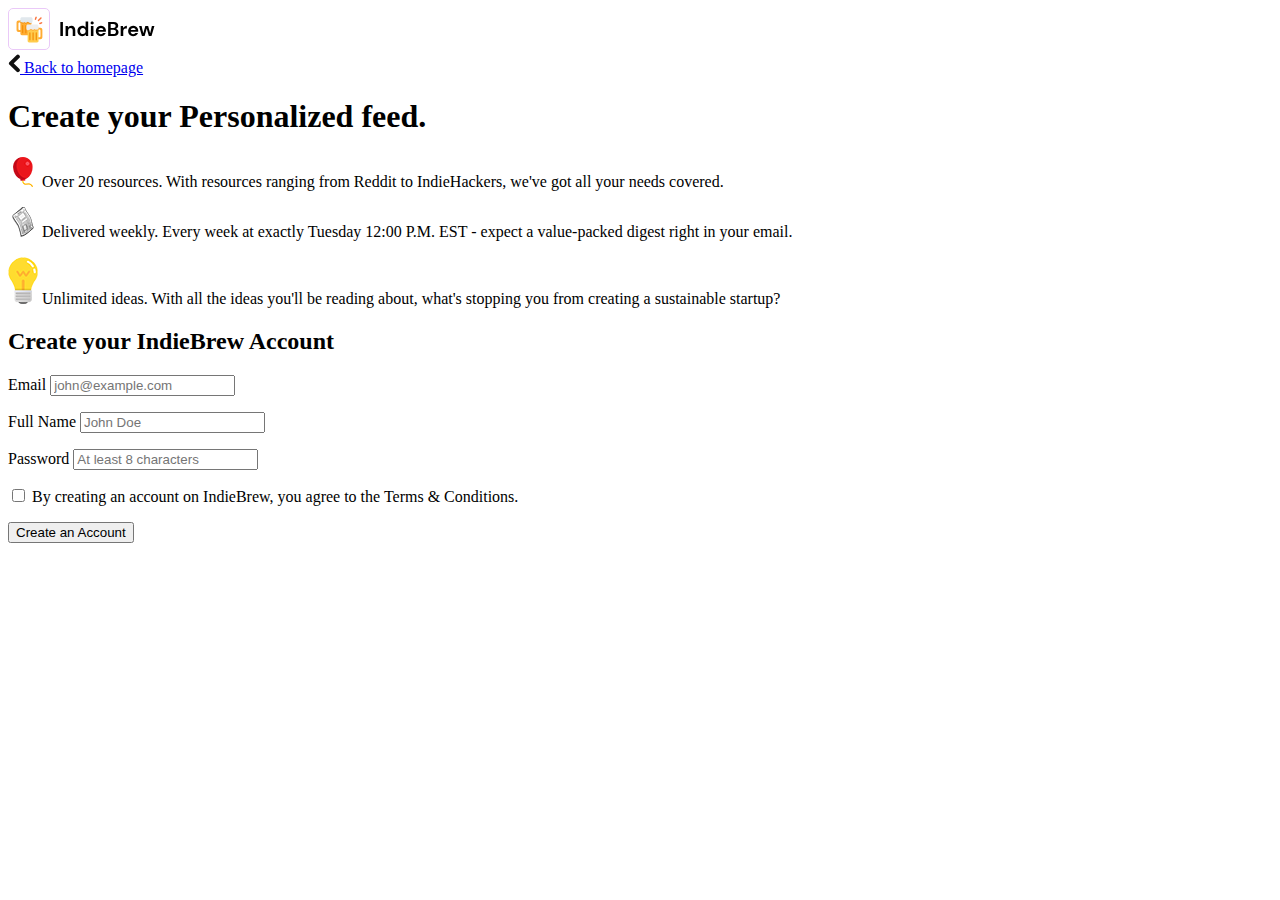
==== signup.html @ 0f7a0cf0 "Added form markup" ====
<!DOCTYPE html>
<html lang="en">
<head>
    <meta charset="UTF-8">

    <title>Codewell | Spense landing page</title>

    <link rel="stylesheet" href="styles/signup_styles.css">
</head>
<body>
<header class="header">
    <div class="header__container p-container">
        <div class="header__flex-container">
            <div class="header__logo">
                <a class="header__logo-link" href="signup.html">
                    <img class="header__logo-svg" src="Assets/Logo.svg" alt="IndieBrew logo">
                </a>
            </div>
    
            <div class="header__back-btn">
                <a class="header__back-btn-link" href="index.html">
                    <img class="header__back-arrow" src="Assets/Back Arrow.svg" alt="Image of a back arrow">

                    Back to homepage
                </a>
            </div>
        </div>
</header>

<main class="main">
<div class="main__container">
    <section class="service-descr">
        <h1 class="service-descr__title">
            Create your Personalized feed.
        </h1>

        <p class="service-descr__feature">
            <img class="service-descr__icon" alt="An icon of a baloon" src="Assets/balloon.png">

            Over 20 resources. With resources ranging from Reddit to IndieHackers, we've got all your needs covered.
        </p>

        <p class="service-descr__feature">
            <img class="service-descr__icon" alt="An icon of a newspaper" src="Assets/newspapaer.png">
            
            Delivered weekly. Every week at exactly Tuesday 12:00 P.M. EST - expect a value-packed digest right in your email.
        </p>

        <p class="service-descr__feature">
            <img class="service-descr__icon" alt="An icon of a lightbulb" src="Assets/lightbulb.png">

            Unlimited ideas. With all the ideas you'll be reading about, what's stopping you from creating a sustainable startup?
        </p>
    </section>

    <form class="form">
        <h2 class="form__title">
            Create your IndieBrew Account
        </h2>

        <p class="form__field">
            <label for="email">Email</label>

            <input type="email" name="email" class="form__email" id="email" placeholder="john@example.com">
        </p>

        <p class="form__field">
            <label for="name">Full Name</label>

            <input type="text" name="name" class="form__name" id="name" placeholder="John Doe">
        </p>

        <p class="form__field">
            <label for="password">Password</label>

            <input type="password" name="password" class="form__password" id="password" placeholder="At least 8 characters">
        </p>

        <p class="form__terms">
            <input type="checkbox" name="checkbok" class="form__checkbox" id="checkbox">

            By creating an account on IndieBrew, you agree to the Terms & Conditions.
        </p>

        <button class="form__button" type="button">
            Create an Account
        </button>
    </form>
</div>
</main>
</body>
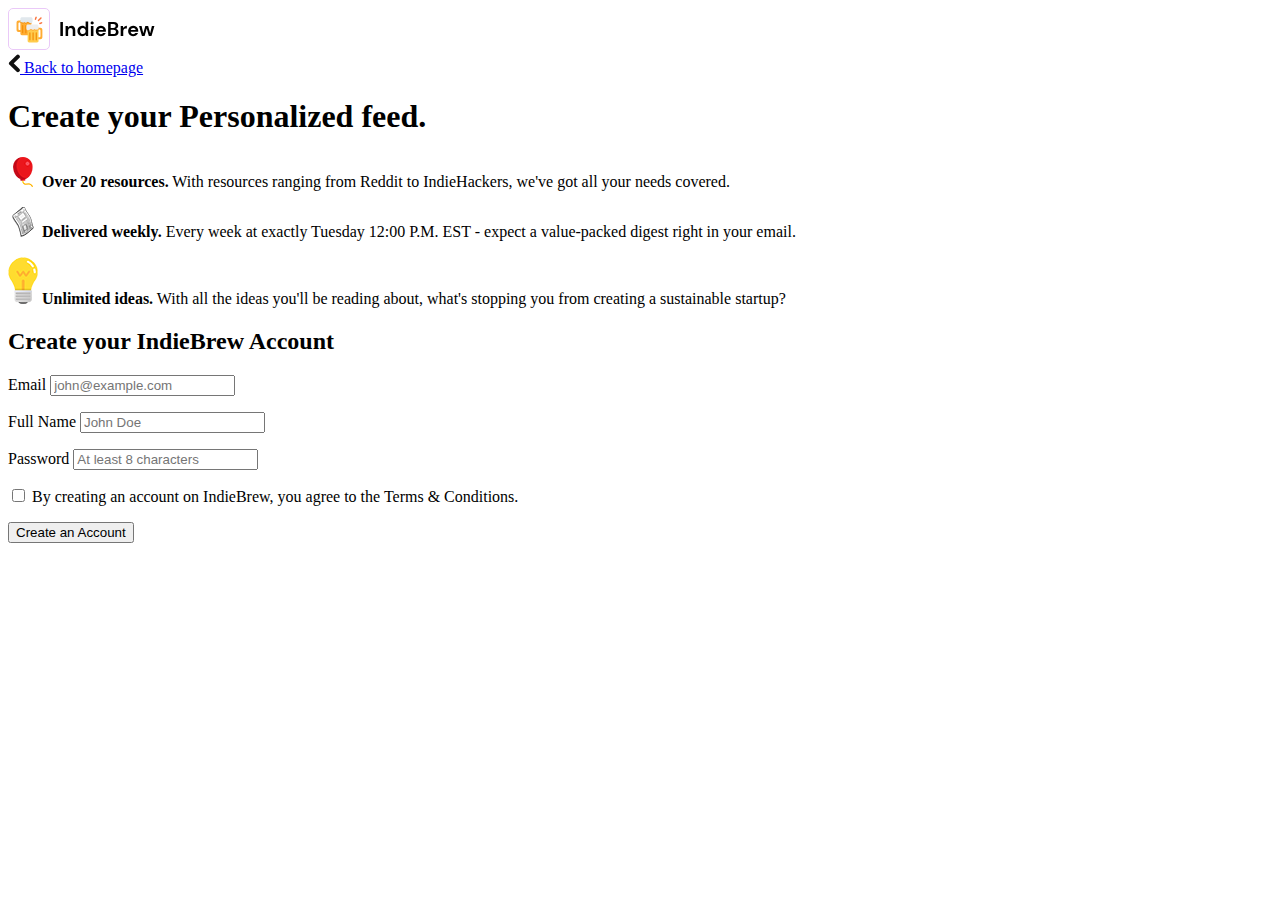
==== commit e9deca0b: "Added signup page markup and styles" ====
--- a/signup.html
+++ b/signup.html
@@ -8,8 +8,9 @@
     <link rel="stylesheet" href="styles/signup_styles.css">
 </head>
 <body>
-<header class="header">
-    <div class="header__container p-container">
+<div class="container">
+<header class="header p-container">
+    <div class="header__container">
         <div class="header__flex-container">
             <div class="header__logo">
                 <a class="header__logo-link" href="signup.html">
@@ -21,14 +22,15 @@
                 <a class="header__back-btn-link" href="index.html">
                     <img class="header__back-arrow" src="Assets/Back Arrow.svg" alt="Image of a back arrow">
 
-                    Back to homepage
+                    <span class="header__back-text hidden">Back to homepage</span>
                 </a>
             </div>
         </div>
+    </div>
 </header>
 
 <main class="main">
-<div class="main__container">
+<div class="main__container p-container">
     <section class="service-descr">
         <h1 class="service-descr__title">
             Create your Personalized feed.
@@ -37,19 +39,19 @@
         <p class="service-descr__feature">
             <img class="service-descr__icon" alt="An icon of a baloon" src="Assets/balloon.png">
 
-            Over 20 resources. With resources ranging from Reddit to IndieHackers, we've got all your needs covered.
+            <strong class="strong">Over 20 resources.</strong> With resources ranging from Reddit to IndieHackers, we've got all your needs covered.
         </p>
 
         <p class="service-descr__feature">
             <img class="service-descr__icon" alt="An icon of a newspaper" src="Assets/newspapaer.png">
             
-            Delivered weekly. Every week at exactly Tuesday 12:00 P.M. EST - expect a value-packed digest right in your email.
+            <strong class="strong">Delivered weekly.</strong> Every week at exactly Tuesday 12:00 P.M. EST - expect a value-packed digest right in your email.
         </p>
 
         <p class="service-descr__feature">
-            <img class="service-descr__icon" alt="An icon of a lightbulb" src="Assets/lightbulb.png">
+            <img class="service-descr__icon service-descr__icon--lightbulb" alt="An icon of a lightbulb" src="Assets/lightbulb.png">
 
-            Unlimited ideas. With all the ideas you'll be reading about, what's stopping you from creating a sustainable startup?
+            <strong class="strong">Unlimited ideas.</strong> With all the ideas you'll be reading about, what's stopping you from creating a sustainable startup?
         </p>
     </section>
 
@@ -88,4 +90,5 @@
     </form>
 </div>
 </main>
+</div>
 </body>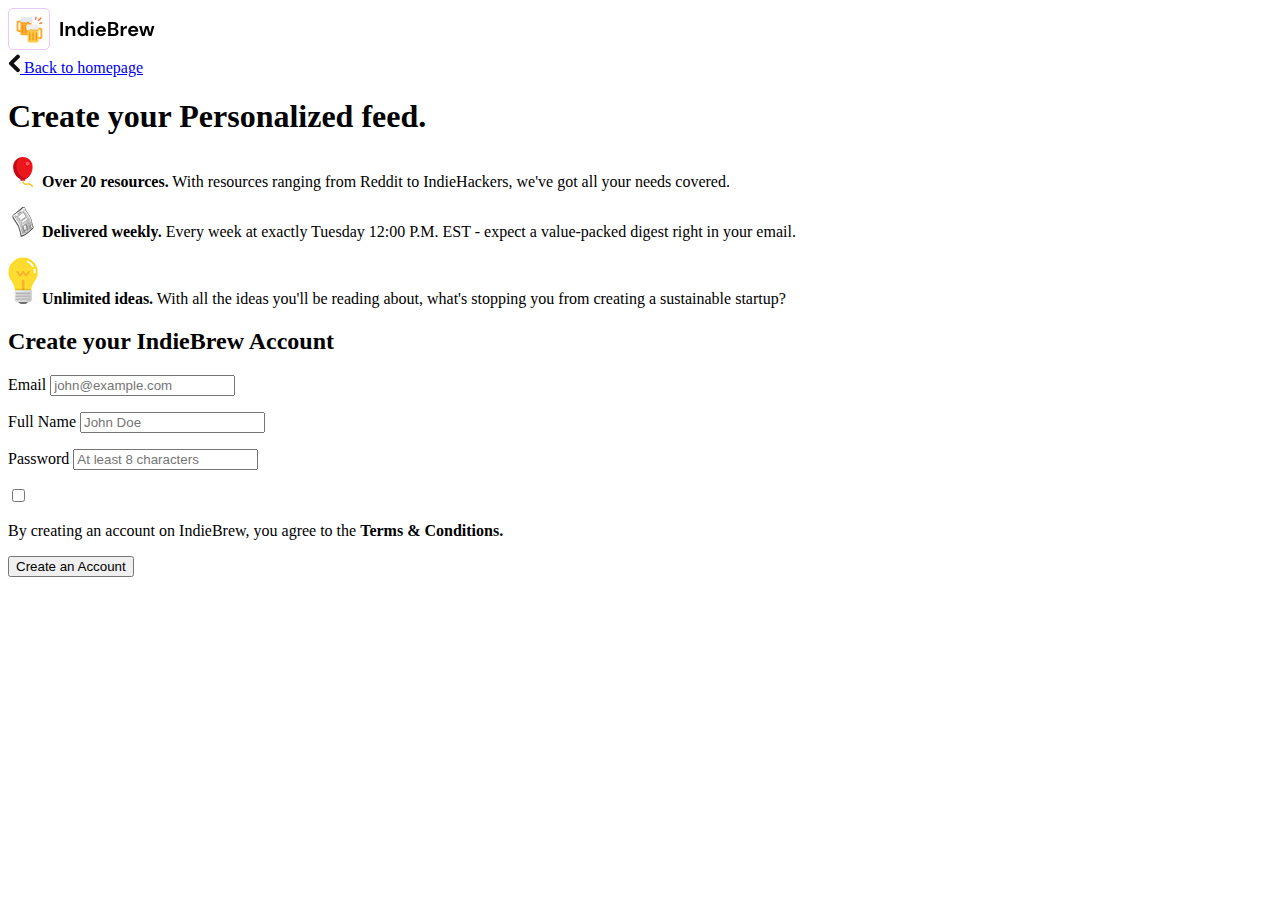
==== commit 11127efe: "Added further classes" ====
--- a/signup.html
+++ b/signup.html
@@ -60,29 +60,31 @@
             Create your IndieBrew Account
         </h2>
 
-        <p class="form__field">
-            <label for="email">Email</label>
+        <p class="form__field-container">
+            <label class="form__label" for="email">Email</label>
 
-            <input type="email" name="email" class="form__email" id="email" placeholder="john@example.com">
+            <input type="email" name="email" class="form__field form__email" id="email" placeholder="john@example.com">
         </p>
 
-        <p class="form__field">
-            <label for="name">Full Name</label>
+        <p class="form__field-container">
+            <label class="form__label" for="name">Full Name</label>
 
-            <input type="text" name="name" class="form__name" id="name" placeholder="John Doe">
+            <input type="text" name="name" class="form__field form__name" id="name" placeholder="John Doe">
         </p>
 
-        <p class="form__field">
-            <label for="password">Password</label>
+        <p class="form__field-container">
+            <label class="form__label" for="password">Password</label>
 
-            <input type="password" name="password" class="form__password" id="password" placeholder="At least 8 characters">
+            <input type="password" name="password" class="form__field form__password" id="password" placeholder="At least 8 characters">
         </p>
 
-        <p class="form__terms">
+        <div class="form__terms">
             <input type="checkbox" name="checkbok" class="form__checkbox" id="checkbox">
 
-            By creating an account on IndieBrew, you agree to the Terms & Conditions.
-        </p>
+            <p class="form__terms-text">
+                By creating an account on IndieBrew, you agree to the <span class="form__terms-text--purple"><strong>Terms & Conditions.</strong></span>
+            </p>
+        </div>
 
         <button class="form__button" type="button">
             Create an Account
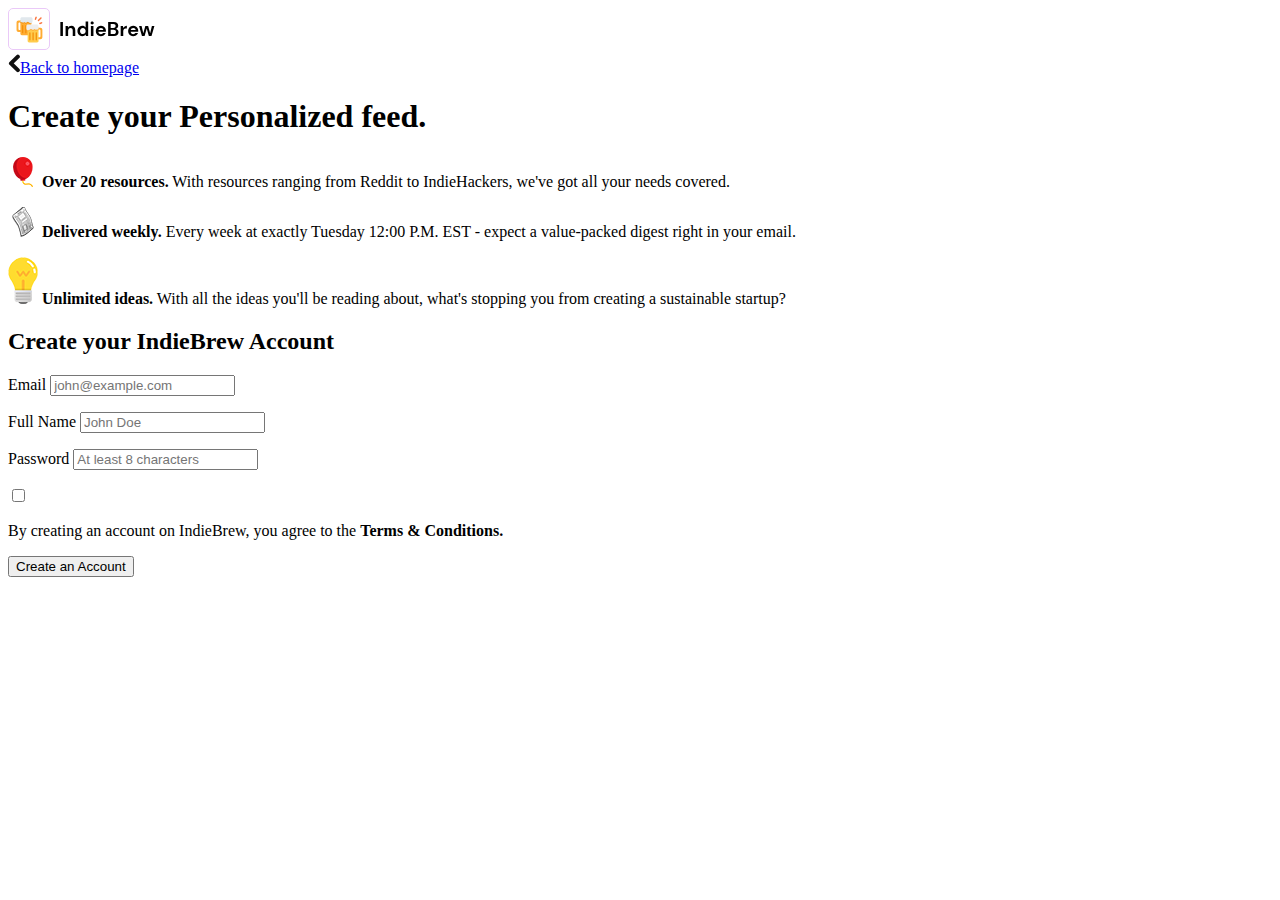
==== commit 8cc79d4a: "Removed hidden class" ====
--- a/signup.html
+++ b/signup.html
@@ -20,9 +20,7 @@
     
             <div class="header__back-btn">
                 <a class="header__back-btn-link" href="index.html">
-                    <img class="header__back-arrow" src="Assets/Back Arrow.svg" alt="Image of a back arrow">
-
-                    <span class="header__back-text hidden">Back to homepage</span>
+                    <img class="header__back-arrow" src="Assets/Back Arrow.svg" alt="Image of a back arrow"><span class="header__back-text">Back to homepage</span>
                 </a>
             </div>
         </div>
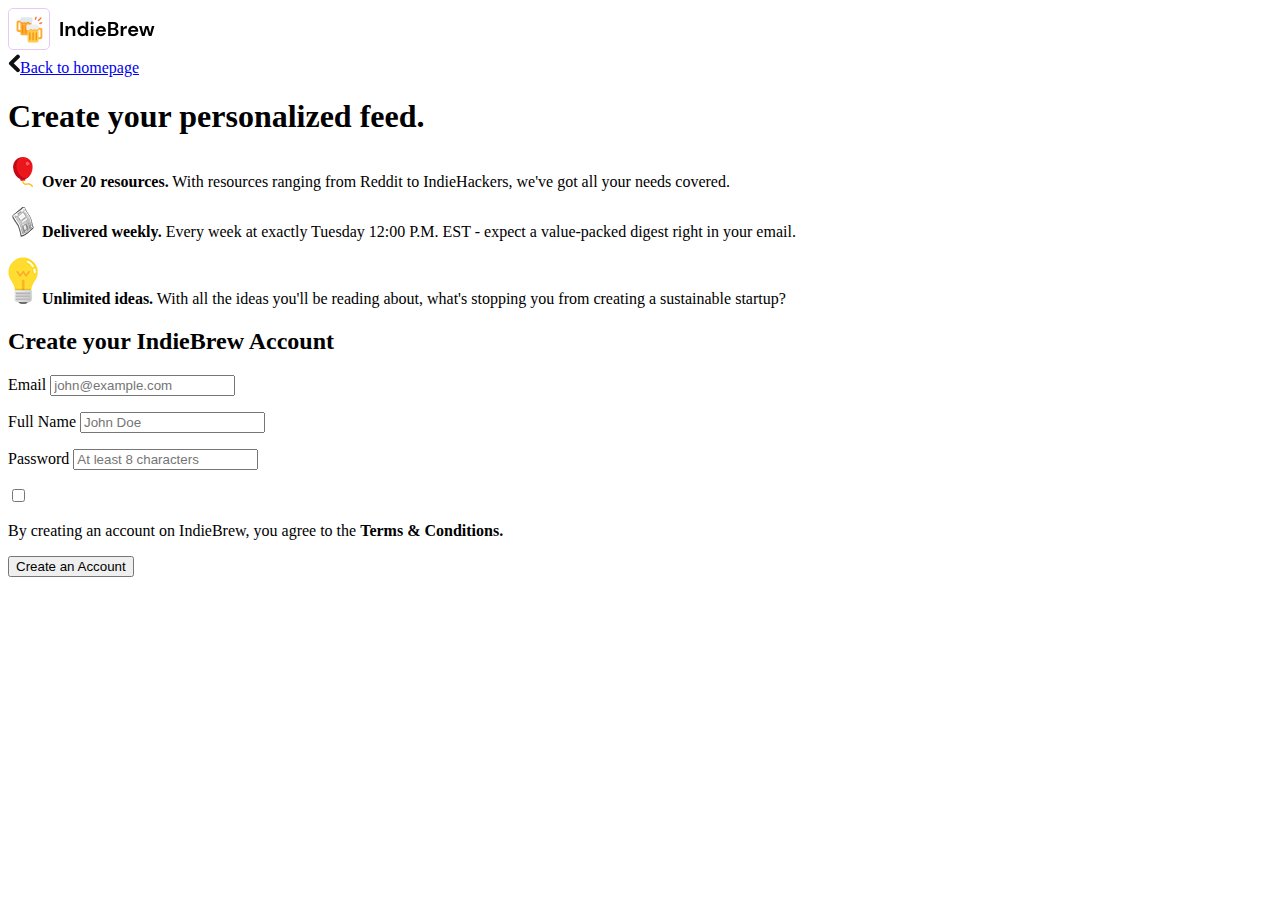
==== commit 512ac9ab: "Amended wording" ====
--- a/signup.html
+++ b/signup.html
@@ -31,7 +31,7 @@
 <div class="main__container p-container">
     <section class="service-descr">
         <h1 class="service-descr__title">
-            Create your Personalized feed.
+            Create your personalized feed.
         </h1>
 
         <p class="service-descr__feature">
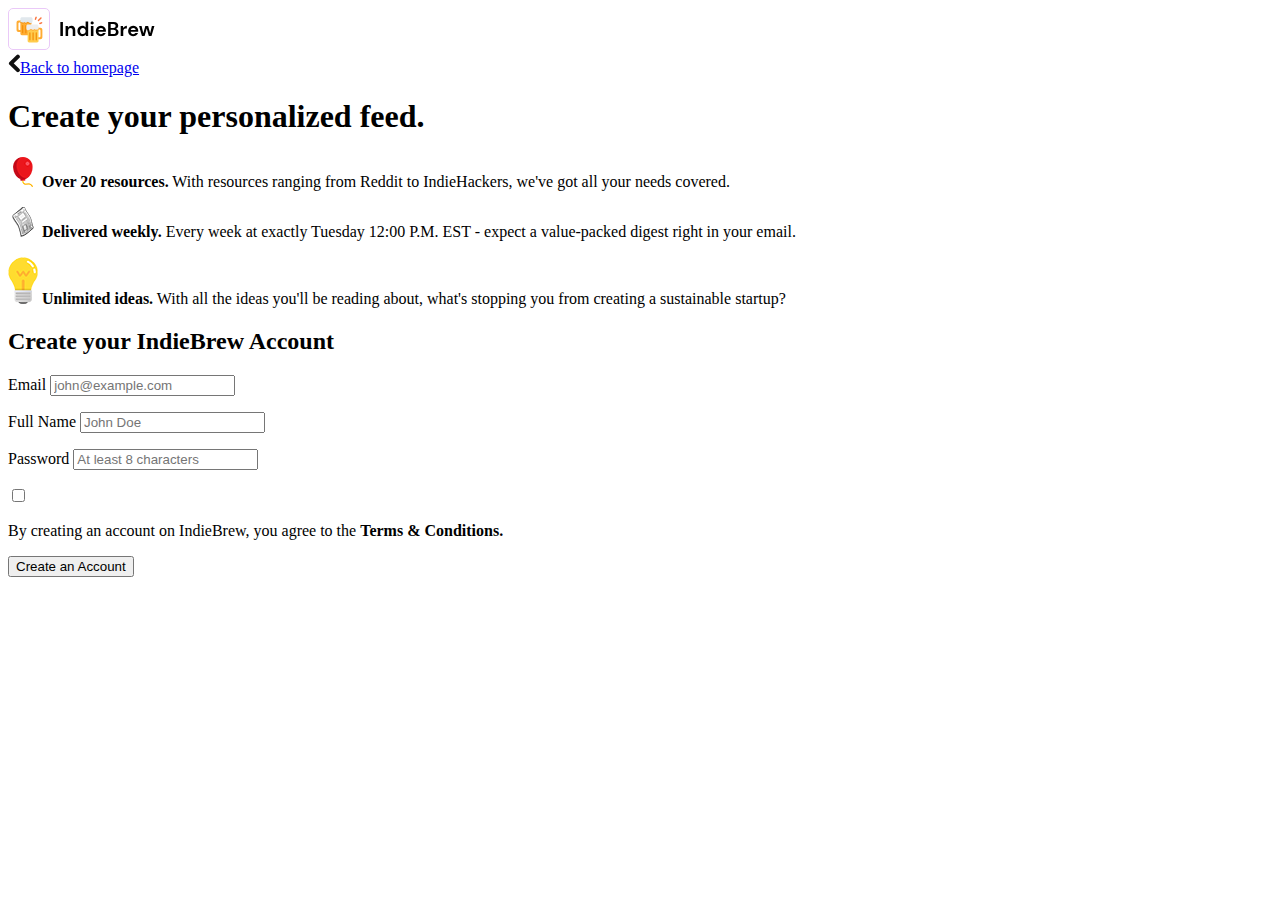
==== commit acf9304a: "Added various fixes" ====
--- a/signup.html
+++ b/signup.html
@@ -84,7 +84,7 @@
             </p>
         </div>
 
-        <button class="form__button" type="button">
+        <button class="form__button" type="submit">
             Create an Account
         </button>
     </form>
